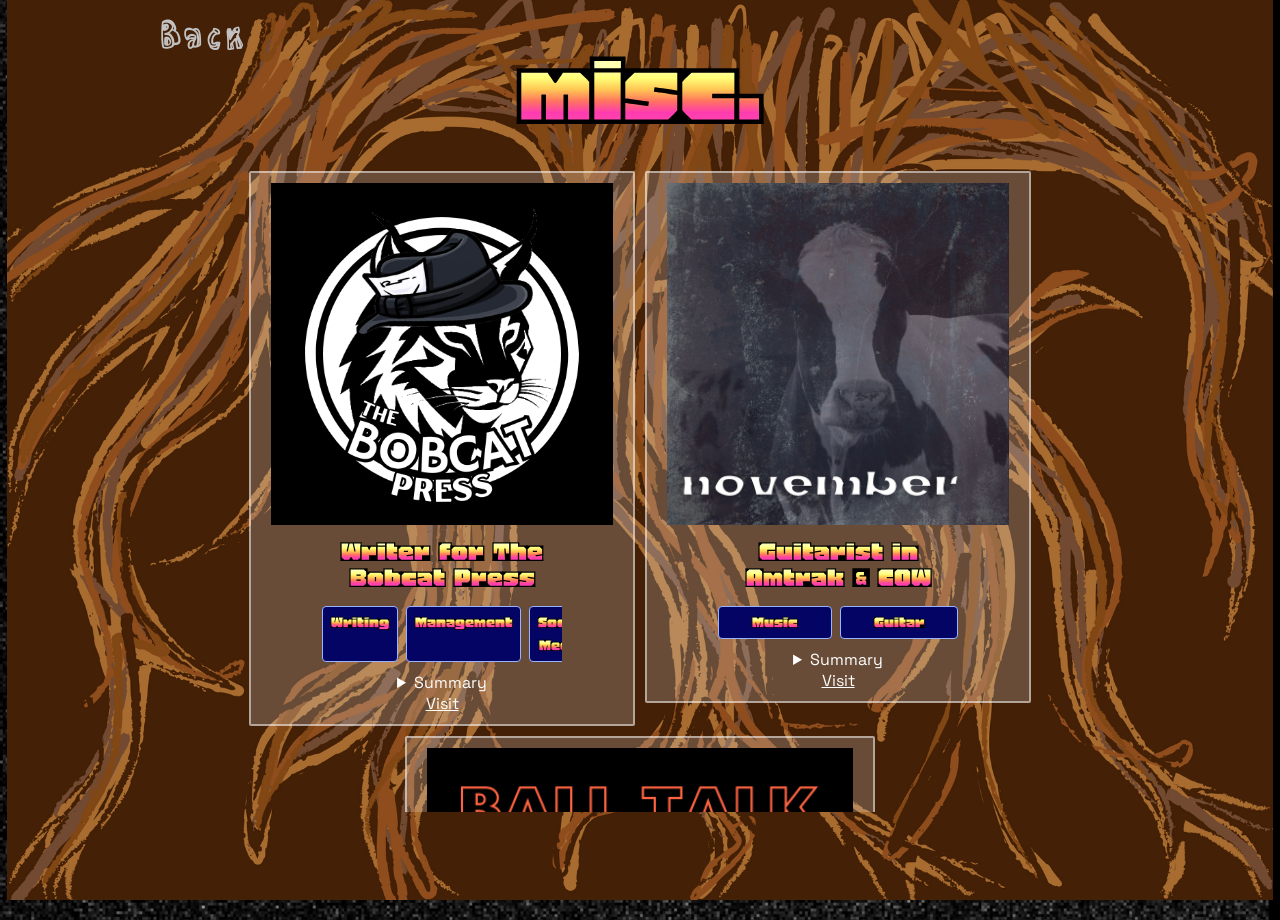
==== creative.html @ 615d69ae "initial commit" ====
<!DOCTYPE html>
<html lang="en">
<head>
    <meta charset="UTF-8">
    <meta name="viewport" content="width=device-width, initial-scale=1.0">
    <title>Portfolio Tree</title>

    <link rel="stylesheet" href="style.css">
    <link rel="preconnect" href="https://fonts.googleapis.com">
    <link rel="preconnect" href="https://fonts.gstatic.com" crossorigin>
    <link href="https://fonts.googleapis.com/css2?family=Honk:MORF@15&family=Rock+3D&family=Space+Grotesk:wght@300..700&display=swap" rel="stylesheet">

    <link rel="stylesheet" href="https://cdnjs.cloudflare.com/ajax/libs/font-awesome/4.7.0/css/font-awesome.min.css">
</head>
<body>
    <div id="main">
        <div class="root-header">
            <a class="back" href="index.html">Back</a>
            <h1>misc.</h1>

            <div class="designs" id="works"></div>
        </div>

        <img id="main-img" src="imgs/roots.gif"/>
    </div>

    <script>
        let visuals = [
            {
                image: 'imgs/projects/visuals/bobcat.png',
                title: 'Writer for The Bobcat Press',
                tags: ['Writing', 'Management', 'Social Media'],
                desc: 'Co-founder of and contributing writer for The Bobcat Press, an independent music journalism organization based in St. Louis, MO.',
                link: 'https://thebobcatpress.substack.com'
            },
            {
                image: 'imgs/projects/COW.jpg',
                title: 'Guitarist in Amtrak & COW',
                tags: ['Music', 'Guitar'],
                desc: 'I\'ve been a part of two bands as a lead/rhythm guitarist. The first was COW, a punk adjacent three piece which did result in one demo EP. The second was Amtrak during my senior year in college, which resulted in some live performances, which was pretty cool.',
                link: 'https://open.spotify.com/album/1twYI5m9AVP5AE3uxk0e53?si=AjbksIvLSJqCy4rzEUsL_w'
            },
            {
                image: 'imgs/projects/balltalk.png',
                title: 'Co-host of the Ball Talk Podcast',
                tags: ['Video Editing', 'Audio', 'Graphic Design'],
                desc: 'A podcast I co-hosted that was mainly active from 2024-2025. We talked NBA basketball, and I did all the video editing and graphic elements. Among the podcasts were a few solo, scripted videos as well.',
                link: 'https://www.youtube.com/channel/UCQLCNyMhw2zrVEqQ01cnWog'
            },
            {
                image: 'imgs/projects/bosco.png',
                title: 'mobilebosco - Music Production',
                tags: ['GarageBand', 'FL Studio'],
                desc: 'A project I started in high school that is mostly inactive now. Two albums and three EPs from 2017 - 2022',
                link: 'https://open.spotify.com/artist/7mgrmbagtfERB9GMuS4ZyA'
            },
        ];

        function createProjectBlock(data) {
            let container = document.createElement('div');

            let thumb = document.createElement('div');
            thumb.classList.add('design-thumb');
            let img = document.createElement('img');
            img.src = data.image;
            thumb.appendChild(img);

            let infoBlock = document.createElement('div');
            infoBlock.classList.add('info');

            let title = document.createElement('div');
            title.classList.add('title');
            title.innerText = data.title;
            infoBlock.appendChild(title);

            let tags = document.createElement('div');
            tags.classList.add('tags');
            for (let t of data.tags) {
                let tag = document.createElement('div');
                tag.innerText = t;
                tags.appendChild(tag);
            }
            infoBlock.appendChild(tags);

            if (data.desc) {
                let details = document.createElement('details');
                let label = document.createElement('summary');
                label.innerText = "Summary";
                let desc = document.createElement('p');
                desc.innerText = data.desc;
                details.appendChild(label);
                details.appendChild(desc);
                 infoBlock.appendChild(details);
            }
            if (data.link) {
                let link = document.createElement('a');
                link.classList.add('design-link')
                link.target = '_blank';
                link.href = data.link;
                link.innerText = "Visit";
                infoBlock.appendChild(link);
            }

            container.appendChild(thumb);
            container.appendChild(infoBlock)
            return container;
        }

        window.addEventListener('load', () => {
            let webDiv = document.getElementById('works');
            for (let v of visuals) {
                webDiv.appendChild(createProjectBlock(v));
            }
        });
    </script>
</body>
</html>
---- style.css ----
html {
    background-image: url('imgs/bg.gif');
    background-size: contain;
}
body {
    width: 100dvw;
    height: 100dvh;
    margin: 0;
    overflow: hidden;
}

#main {
    width: 100dvw;
    height: 100dvh;
}

#main > img {
    object-fit: contain;
    max-height: 100%;
    min-width: 100%;
    position: absolute;
    top: 0;
    left: 0;
    margin: 0;
}

.tree-text {
    position: absolute;
    z-index: 10;
    top: 20px;
    right: 10%;
    left: 10%;
    max-width: 940px;
    margin: 0 auto;

    font-style: italic;
    display: flex;
    justify-content: right;
    gap: 32px;
    font-family: 'Honk';
    color: rgb(255, 193, 193);
    font-size: 2.4rem;
}
.tree-text a {
    all: unset;
}
.tree-text > div {
    position: relative;
}
.tree-text > *:hover {
    font-size: 2.6rem;
    color: rgb(255, 223, 240);
}
.tree-text *:hover {
    cursor: pointer;
}

.header {
    max-width: 940px;
    margin: 0 auto;
    font-family: 'Honk';

    z-index: 10;
    position: absolute;
    top: 25%;
    right: 6%;
    left: 6%;
    text-align: left;
}

.header h1 {
    -webkit-user-select: none; 
    user-select: none;
    
    color: rgb(24, 3, 62);
    margin-right: auto;
    width: 300px;
    font-size: 7.2rem;
    font-weight: bold;
    line-height: 4rem;
}
.header h1:hover {
    color: rgb(5, 23, 88);
    font-size: 7.3rem;
    line-height: 4.1rem;
    cursor: pointer;
}


.tabs {
    margin-top: 36px;
    max-width: 100%;
    display: flex;
    flex-wrap: wrap;
    row-gap: 20px;
    gap: 48px;
    justify-content: right;
    align-items: center;
}
.tabs * {
    text-align: center;
    max-width: 300px;
    line-height: 2.2rem;
    font-size: 4rem;
    color: white;
    text-decoration: none;
}
.tabs a:hover {
    font-style: italic;
    transform: scale(1.1);
}

.desc {
    color: black;
    position: absolute;
    z-index: 10;
    top: 2.8rem;
    right: 0;
    width: 600%;
    max-width: 80dvw;
}
.desc:hover {
    cursor: pointer;
}

.desc-text {
    font-family: 'Space Grotesk';
    text-align: center;
    font-size: 1.1rem;
    background-color: rgba(255, 255, 255, 0.8);
    border: 2px solid white;
    border-radius: 2px;
    padding: 18px 20px;
    max-width: 600px;
    margin: 0 auto;
}
.desc-text:hover {
    background-color: rgba(255, 255, 255, 0.9);
}
.desc-text a {
    font-weight: bold;
    text-decoration: none;
}

.back {
    z-index: 10;
    text-decoration: none;
    font-family: 'Rock 3D';
    position: absolute;
    top: -10px;
    left: 5%;

    color: rgb(194, 194, 194);
    font-size: 2rem;
    font-weight: bold;
}
.back:hover {
    transform: scale(1.04);
    text-shadow: 0 0 10px rgba(255, 255, 255, 0.2);
}

.root-header {
    max-width: 940px;
    height: 75%;
    margin: 0 auto;
    font-family: 'Honk';
    text-align: center;

    z-index: 10;
    position: relative;
    margin: 10px auto 0;
    padding: 0 5%;
}

.root-header h1 {
    color: rgb(255, 255, 255);
    font-size: 7.2rem;
    font-weight: bold;
    width: fit-content;
    margin: 20px auto 0;
}
.root-header h1:hover {
    font-style: italic;
}

.selector {
    display: flex;
    gap: 10px;
    justify-content: space-between;
    align-items: stretch;
}
.selector div {
    flex-basis: 30%;
    flex-grow: 1;
    border-radius: 4px;

    display: flex;
    flex-direction: column;
    gap: 10px;

    font-size: 2.4rem;
    color: white;
    background-color: rgba(255, 255, 255, 0.3);
    border-radius: 2px;
    border: 2px solid rgba(255, 255, 255, 0.9);
}
.selector div:hover {
    color: black;
    background-color: rgba(255, 255, 255, 0.6);
    cursor: pointer;
}
.selector .active {
    color: black !important;
    background-color: rgba(255, 255, 255, 0.9) !important;
}

.projects {
    position: relative;
    display: flex;
    align-items: start;
    flex-direction: column;
    
    font-family: 'Space Grotesk';
    gap: 10px;
    margin-top: 10px;
    max-height: 85%;
    overflow-y: auto;
}

.hidden {
    display: none;
}

.project {
    position: relative;
    height: fit-content;
    width: 100%;
    box-sizing: border-box;
    
    background-color: rgba(255, 255, 255, 0.2);
    color: white;
    padding: 10px 20px;
    border-radius: 2px;
    border: 2px solid rgba(255, 255, 255, 0.5);

    display: flex;
    justify-content: space-evenly;
    gap: 14px;
    align-items: center;
}
.project:hover {
    color: black;
    background-color: rgba(255, 255, 255, 0.9);
    border-color: rgba(53, 96, 190, 0.9);
}

.thumbnail {
    position: relative;
    flex-basis: 30%;
    max-width: 140px;
}
.thumbnail img {
    object-fit: contain;
    max-height: 100%;
    max-width: 100%;
    border-radius: 4px;
}

.info {
    flex-shrink: 1;
    flex-basis: 60%;
    max-width: 60%;
}

.title {
    font-family: 'Honk';
    font-size: 2rem;
    line-height: 1.6rem;
    margin-bottom: 6px;
}
.date {
    font-style: italic;
    font-size: 0.8rem;
}
.tags {
    display: inline-flex;
    overflow-x: auto;
    gap: 8px;
    padding: 10px 0;
    width: 100%;
}
.tags div {
    font-size: 1.2rem;
    flex: 1 1 auto;
    font-family: 'Honk';
    border: 1px solid rgb(153, 180, 255);
    border-radius: 4px;
    color: white;
    background-color: rgb(4, 4, 101);
    padding: 4px 8px;
    text-wrap-mode: nowrap;
}
.tags div:hover {
    opacity: 0.8;
}

.links {
    margin-top: 10px;
    display: flex;
    gap: 14px;
    justify-content: center;
}
.links a {
    color: inherit;
    transition: transform 0.2s ease-in-out;;
}
.links a:hover {
    transform: scale(1.05);
}
.links i {
    font-size: 1.4rem;
}

.designs {
    position: relative;
    display: flex;
    justify-content: center;
    flex-wrap: wrap;
    
    font-family: 'Space Grotesk';
    gap: 10px;
    margin-top: 10px;
    max-height: 95%;
    overflow-y: auto;
}
.designs > div {
    position: relative;
    height: fit-content;
    width: fit-content;
    min-width: 240px;
    
    background-color: rgba(255, 255, 255, 0.2);
    color: white;
    padding: 10px 20px;
    border-radius: 2px;
    border: 2px solid rgba(255, 255, 255, 0.5);

    display: inline-flex;
    flex-direction: column;
    gap: 14px;
    align-items: center;
}
.designs > div:hover {
    color: black;
    background-color: rgba(255, 255, 255, 0.9);
    border-color: rgba(53, 96, 190, 0.9);
}

.design-thumb img {
    display: block;
    height: 38dvh;
    max-height: 400px;
    width: auto;
    max-width: none;
}
.designs .info {
    max-width: 240px;
}
.design-link {
    color: inherit;
    transition: transform 0.2s ease-in-out;;
}
.design-link:hover {
    transform: scale(1.05);
}



.flying-text {
    position: fixed;
    left: 0;
    top: 0;
    pointer-events: none;
    width: 260px;

    font-family: 'Space Grotesk';
    text-align: center;
    font-size: 2.4rem;
    line-height: 2rem;
    z-index: 20;

    color: rgb(117, 255, 53);
    mix-blend-mode: exclusion;
    animation: fly 3s cubic-bezier(.18,.7,.3,1) forwards;
    filter: hue-rotate(0deg);
  }

  @keyframes fly {
    0% {
      transform:
        translate(-50%, -50%)
        translate(0px, 0px)
        scale(0.6)
        rotate(0deg);

      opacity: 0;
    }

    10% {
      opacity: 1;
      scale: 1;

      filter: blur(0px);
    }

    50% {
        opacity: 0.7;
    }

    100% {
      transform:
        translate(-50%, -50%)
        translate(var(--x), var(--y))
        scale(0.9)
        rotate(var(--rot));

      opacity: 0;

      filter: blur(1px);
    }
  }
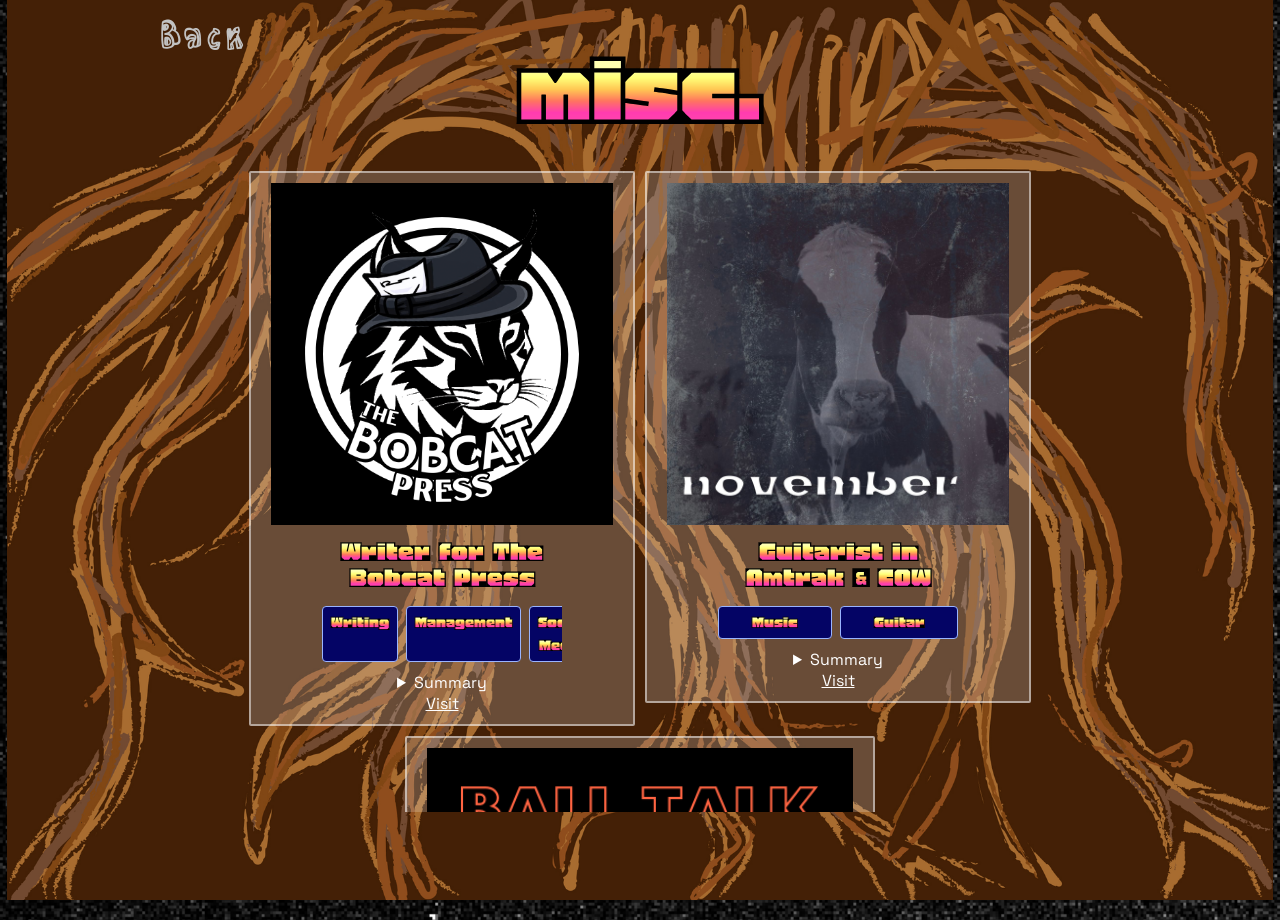
==== commit ec8d6c24: "update meta title" ====
--- a/creative.html
+++ b/creative.html
@@ -3,7 +3,7 @@
 <head>
     <meta charset="UTF-8">
     <meta name="viewport" content="width=device-width, initial-scale=1.0">
-    <title>Portfolio Tree</title>
+    <title>Caleb Henry - Software Developer</title>
 
     <link rel="stylesheet" href="style.css">
     <link rel="preconnect" href="https://fonts.googleapis.com">
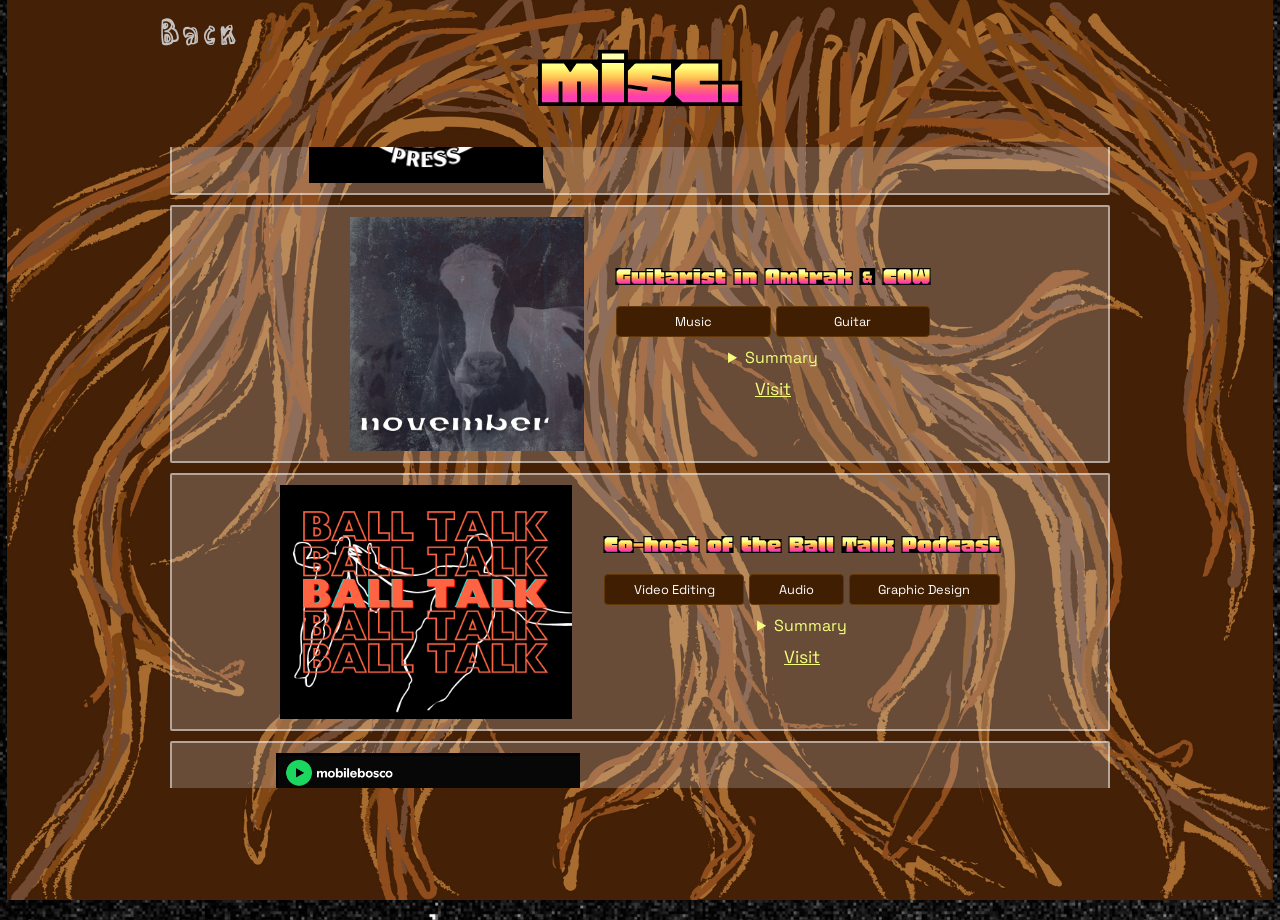
==== commit 81ae6381: "clean up some styling TODO: expanded pages or entries for projects, plus an "Everything" section" ====
--- a/creative.html
+++ b/creative.html
@@ -18,7 +18,7 @@
             <a class="back" href="index.html">Back</a>
             <h1>misc.</h1>
 
-            <div class="designs" id="works"></div>
+            <div class="misc" id="works"></div>
         </div>
 
         <img id="main-img" src="imgs/roots.gif"/>
@@ -28,7 +28,7 @@
         let visuals = [
             {
                 image: 'imgs/projects/visuals/bobcat.png',
-                title: 'Writer for The Bobcat Press',
+                title: 'Co-founder of The Bobcat Press',
                 tags: ['Writing', 'Management', 'Social Media'],
                 desc: 'Co-founder of and contributing writer for The Bobcat Press, an independent music journalism organization based in St. Louis, MO.',
                 link: 'https://thebobcatpress.substack.com'
@@ -60,7 +60,7 @@
             let container = document.createElement('div');
 
             let thumb = document.createElement('div');
-            thumb.classList.add('design-thumb');
+            thumb.classList.add('misc-thumb');
             let img = document.createElement('img');
             img.src = data.image;
             thumb.appendChild(img);
--- a/style.css
+++ b/style.css
@@ -1,3 +1,7 @@
+:root {
+    --text-color: rgb(242, 255, 126)
+}
+
 html {
     background-image: url('imgs/bg.gif');
     background-size: contain;
@@ -7,6 +11,10 @@
     height: 100dvh;
     margin: 0;
     overflow: hidden;
+}
+
+.preload * {
+    transition: none !important;
 }
 
 #main {
@@ -27,28 +35,35 @@
 .tree-text {
     position: absolute;
     z-index: 10;
-    top: 20px;
+    top: 10px;
     right: 10%;
     left: 10%;
-    max-width: 940px;
+    width: 940px;
+    max-width: 80%;
     margin: 0 auto;
 
     font-style: italic;
     display: flex;
+    flex-wrap: wrap;
+    row-gap: 0;
     justify-content: right;
     gap: 32px;
     font-family: 'Honk';
     color: rgb(255, 193, 193);
     font-size: 2.4rem;
+
+    -webkit-user-select: none; 
+    user-select: none;
 }
 .tree-text a {
     all: unset;
+    transition: color 0.5s ease-in-out;
 }
 .tree-text > div {
     position: relative;
+    transition: color 0.5s ease-in-out;
 }
 .tree-text > *:hover {
-    font-size: 2.6rem;
     color: rgb(255, 223, 240);
 }
 .tree-text *:hover {
@@ -78,12 +93,13 @@
     font-size: 7.2rem;
     font-weight: bold;
     line-height: 4rem;
+
+    transition: letter-spacing 2s ease-in-out;
 }
 .header h1:hover {
-    color: rgb(5, 23, 88);
-    font-size: 7.3rem;
-    line-height: 4.1rem;
+    color: rgb(31, 54, 135, 0.9);
     cursor: pointer;
+    letter-spacing: 1rem;
 }
 
 
@@ -99,40 +115,55 @@
 }
 .tabs * {
     text-align: center;
-    max-width: 300px;
-    line-height: 2.2rem;
-    font-size: 4rem;
+    max-width: 360px;
+    line-height: 2.4rem;
+    font-size: 4.6rem;
     color: white;
     text-decoration: none;
 }
+.tabs a {
+    white-space: nowrap;
+    opacity: 0.95;
+    transition: transform 0.2s ease-in-out;
+}
 .tabs a:hover {
-    font-style: italic;
-    transform: scale(1.1);
+    opacity: 1;
+    transform: scale(1.05);
 }
 
 .desc {
     color: black;
     position: absolute;
-    z-index: 10;
-    top: 2.8rem;
-    right: 0;
-    width: 600%;
-    max-width: 80dvw;
-}
-.desc:hover {
-    cursor: pointer;
+    z-index: 30;
+    top: 10%;
+    right: 10%;
+    left: 10%;
+    max-width: 940px;
+    margin: 0 auto;
+    display: flex;
+    flex-direction: column;
+    gap: 6px;
+    align-items: end;
 }
 
 .desc-text {
     font-family: 'Space Grotesk';
     text-align: center;
     font-size: 1.1rem;
+    margin: 0;
     background-color: rgba(255, 255, 255, 0.8);
     border: 2px solid white;
     border-radius: 2px;
     padding: 18px 20px;
-    max-width: 600px;
-    margin: 0 auto;
+    max-width: 400px;
+    list-style-type: none;
+}
+.desc-text li {
+    display: flex;
+    justify-content: center;
+    align-items: center;
+    gap: 10px;
+    margin: 6px 10px;
 }
 .desc-text:hover {
     background-color: rgba(255, 255, 255, 0.9);
@@ -151,7 +182,7 @@
     left: 5%;
 
     color: rgb(194, 194, 194);
-    font-size: 2rem;
+    font-size: 1.8rem;
     font-weight: bold;
 }
 .back:hover {
@@ -174,13 +205,11 @@
 
 .root-header h1 {
     color: rgb(255, 255, 255);
-    font-size: 7.2rem;
+    font-size: 6rem;
     font-weight: bold;
     width: fit-content;
+    max-width: 100%;
     margin: 20px auto 0;
-}
-.root-header h1:hover {
-    font-style: italic;
 }
 
 .selector {
@@ -198,32 +227,33 @@
     flex-direction: column;
     gap: 10px;
 
-    font-size: 2.4rem;
+    font-size: 2rem;
     color: white;
-    background-color: rgba(255, 255, 255, 0.3);
+    opacity: 0.9;
+    background-color: rgba(13, 45, 159, 0.8);
     border-radius: 2px;
     border: 2px solid rgba(255, 255, 255, 0.9);
 }
 .selector div:hover {
-    color: black;
-    background-color: rgba(255, 255, 255, 0.6);
+    opacity: 1;
     cursor: pointer;
 }
 .selector .active {
-    color: black !important;
-    background-color: rgba(255, 255, 255, 0.9) !important;
+    background-color: rgba(6, 23, 82, 0.8);
+    opacity: 1;
 }
 
 .projects {
     position: relative;
     display: flex;
-    align-items: start;
-    flex-direction: column;
+    justify-content: center;
+    align-items: stretch;
+    flex-wrap: wrap;
     
     font-family: 'Space Grotesk';
     gap: 10px;
     margin-top: 10px;
-    max-height: 85%;
+    max-height: 90%;
     overflow-y: auto;
 }
 
@@ -233,19 +263,20 @@
 
 .project {
     position: relative;
-    height: fit-content;
-    width: 100%;
-    box-sizing: border-box;
+    height: 360px;
+    width: 29%;
+    min-width: 240px;
     
     background-color: rgba(255, 255, 255, 0.2);
-    color: white;
-    padding: 10px 20px;
+    color: var(--text-color);
+    padding: 10px 14px;
     border-radius: 2px;
     border: 2px solid rgba(255, 255, 255, 0.5);
 
     display: flex;
-    justify-content: space-evenly;
-    gap: 14px;
+    flex-direction: column;
+    justify-content: center;
+    gap: 20px;
     align-items: center;
 }
 .project:hover {
@@ -256,8 +287,7 @@
 
 .thumbnail {
     position: relative;
-    flex-basis: 30%;
-    max-width: 140px;
+    height: 24dvh;
 }
 .thumbnail img {
     object-fit: contain;
@@ -268,36 +298,34 @@
 
 .info {
     flex-shrink: 1;
-    flex-basis: 60%;
-    max-width: 60%;
+    max-width: 90%;
 }
 
 .title {
     font-family: 'Honk';
-    font-size: 2rem;
-    line-height: 1.6rem;
-    margin-bottom: 6px;
+    font-size: 1.8rem;
+    line-height: 1.2rem;
+    margin-bottom: 10px;
 }
 .date {
     font-style: italic;
-    font-size: 0.8rem;
+    font-size: 0.9rem;
 }
 .tags {
     display: inline-flex;
     overflow-x: auto;
-    gap: 8px;
+    gap: 5px;
     padding: 10px 0;
     width: 100%;
 }
 .tags div {
-    font-size: 1.2rem;
+    font-size: 0.8rem;
     flex: 1 1 auto;
-    font-family: 'Honk';
-    border: 1px solid rgb(153, 180, 255);
+    border: 1px solid rgb(100, 55, 7);
     border-radius: 4px;
     color: white;
-    background-color: rgb(4, 4, 101);
-    padding: 4px 8px;
+    background-color: rgb(63, 30, 1);
+    padding: 6px 10px;
     text-wrap-mode: nowrap;
 }
 .tags div:hover {
@@ -311,6 +339,7 @@
     justify-content: center;
 }
 .links a {
+    font-size: 1.1rem;
     color: inherit;
     transition: transform 0.2s ease-in-out;;
 }
@@ -318,7 +347,7 @@
     transform: scale(1.05);
 }
 .links i {
-    font-size: 1.4rem;
+    font-size: 1.6rem;
 }
 
 .designs {
@@ -332,6 +361,7 @@
     margin-top: 10px;
     max-height: 95%;
     overflow-y: auto;
+    overflow-x: hidden;
 }
 .designs > div {
     position: relative;
@@ -340,14 +370,14 @@
     min-width: 240px;
     
     background-color: rgba(255, 255, 255, 0.2);
-    color: white;
+    color: var(--text-color);
     padding: 10px 20px;
     border-radius: 2px;
     border: 2px solid rgba(255, 255, 255, 0.5);
 
     display: inline-flex;
     flex-direction: column;
-    gap: 14px;
+    gap: 4px;
     align-items: center;
 }
 .designs > div:hover {
@@ -361,17 +391,60 @@
     height: 38dvh;
     max-height: 400px;
     width: auto;
-    max-width: none;
+    max-width: 100%;
 }
 .designs .info {
     max-width: 240px;
 }
 .design-link {
+    display: inline-block;
+    font-size: 1.1rem;
     color: inherit;
-    transition: transform 0.2s ease-in-out;;
+    transition: transform 0.2s ease-in-out;
 }
 .design-link:hover {
     transform: scale(1.05);
+}
+
+.misc {
+    position: relative;
+    display: flex;
+    justify-content: center;
+    flex-direction: column;
+    
+    font-family: 'Space Grotesk';
+    gap: 10px;
+    margin-top: 10px;
+    max-height: 95%;
+    overflow-y: auto;
+    overflow-x: hidden;
+}
+.misc > div {
+    position: relative;
+    height: fit-content;
+    max-width: 100%;
+    
+    background-color: rgba(255, 255, 255, 0.2);
+    color: var(--text-color);
+    padding: 10px 20px;
+    border-radius: 2px;
+    border: 2px solid rgba(255, 255, 255, 0.5);
+
+    display: flex;
+    justify-content: center;
+    gap: 32px;
+    align-items: center;
+}
+.misc details {
+    max-width: 48dvw;
+}
+.misc-thumb img {
+    display: block;
+    object-fit: contain;
+    height: 26dvh;
+}
+.misc .design-link {
+    margin-top: 10px;
 }
 
 
